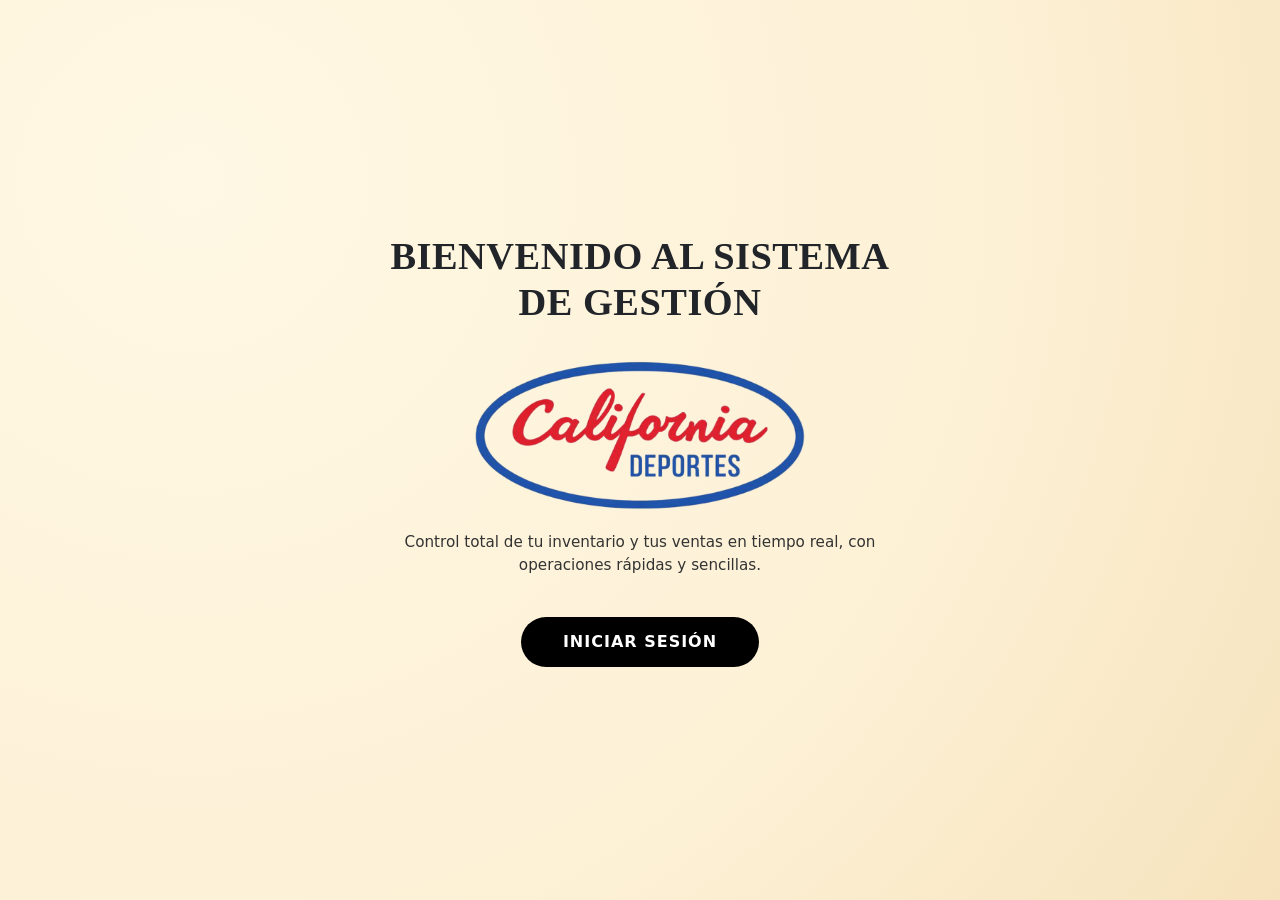
==== MiWebAPI/MiWebAPI/wwwroot/bienvenida.html @ e5561f26 "feat: estructura inicial del proyecto con frontend conectado a la API" ====
<!doctype html>
<html lang="es">
<head>
    <meta charset="utf-8">
    <meta name="viewport" content="width=device-width, initial-scale=1">
    <title>Bienvenido | Deportes California</title>
    <link href="https://cdn.jsdelivr.net/npm/bootstrap@5.3.3/dist/css/bootstrap.min.css" rel="stylesheet">
    <link rel="stylesheet" href="css/styles.css">
</head>
<body class="landing-body">
    <h1 class="landing-title">BIENVENIDO AL SISTEMA<br>DE GESTIÓN</h1>
    <img src="img/logo.png" alt="California Deportes" class="landing-logo">
    <p class="landing-text">Control total de tu inventario y tus ventas en tiempo real, con operaciones rápidas y sencillas.</p>
    <a href="login.html" class="btn-landing">INICIAR SESIÓN</a>
</body>
</html>
---- MiWebAPI/MiWebAPI/wwwroot/css/styles.css ----
*, *::before, *::after {
    box-sizing: border-box;
    margin: 0;
    padding: 0;
}

/* Cuerpo principal abarcando toda la pantalla con el fondo geométrico de Figma */
body.figma-login-body {
    background-color: #dcdde6; /* Color de respaldo por si la imagen tarda en cargar */
    background-image: url('../img/fondo.jpg'); /* Asegúrate de que esta ruta apunte a tu imagen de fondo */
    background-size: cover;
    background-position: center;
    background-repeat: no-repeat;
    min-height: 100vh;
    width: 100%;
    margin: 0;
    overflow-x: hidden;
    display: flex;
    flex-direction: column;
    justify-content: flex-start;
    align-items: center;
    font-family: system-ui, -apple-system, sans-serif;
}

/* Franja superior teal del login */
.login-header {
    width: 100%;
    background-color: #17a2b8;
    color: white;
    text-align: center;
    font-weight: bold;
    padding: 16px 0;
    font-size: 1.2rem;
    letter-spacing: 1px;
    box-shadow: 0 2px 5px rgba(0, 0, 0, 0.2);
}

/* Contenedor principal que se acopla al fondo sin parecer tarjeta flotante */
/* Asegura que el contenedor central sea totalmente transparente */
.login-card-figma {
    width: 100%;
    max-width: 100%;
    background: transparent !important; /* Elimina el fondo blanco */
    border: none !important;
    box-shadow: none !important;
    display: flex;
    flex-direction: column;
    align-items: center;
}


/* Cuerpo interno centrado */
.figma-body {
    width: 100%;
    padding: 20px 40px;
    display: flex;
    flex-direction: column;
    align-items: center;
}

/* Logotipo central */
.figma-logo {
    width: 320px;
    max-width: 85%;
    height: auto;
    margin-bottom: 40px;
    margin-top: 60px;
}

/* Formulario */
.figma-form {
    width: 100%;
    max-width: 450px;
    display: flex;
    flex-direction: column;
    align-items: center;
}

/* Grupos de inputs integrados */
.figma-input-group {
    width: 100%;
    margin-bottom: 30px;
}

    .figma-input-group input {
        width: 100%;
        border: none;
        border-bottom: 2px solid #444;
        background: transparent;
        padding: 10px 4px;
        font-size: 1.1rem;
        color: #111;
        outline: none;
    }

        .figma-input-group input:focus {
            border-bottom-color: #143275;
        }

/* Botón de acceso idéntico */
#btnLogin {
    background-color: #143275 !important;
    border: none !important;
    border-radius: 40px !important;
    padding: 14px 0;
    font-weight: bold;
    font-size: 1.05rem;
    letter-spacing: 1.5px;
    width: 75% !important;
    margin-top: 20px;
    color: white;
    box-shadow: 0 4px 15px rgba(20, 50, 117, 0.4);
    cursor: pointer;
    transition: background-color 0.2s ease;
}

#btnLogin:hover {
        background-color: #1b3f94 !important;
   }

/* ==========================================
   DASHBOARD FIGMA ESTILOS (DEPORTES CALIFORNIA)
   ========================================== */

body.dashboard-body {
    background-color: #a8e5eb; /* Fondo celeste claro exacto del diseño */
    min-height: 100vh;
    padding-bottom: 80px; /* Espacio para que el menú flotante inferior no tape contenido */
    font-family: system-ui, -apple-system, sans-serif;
}

/* Header Teal con Bordes e Iconos */
.figma-header {
    background-color: #17a2b8;
    color: white;
    height: 60px;
    border-bottom: 3px solid #000;
}

.header-logo-container {
    width: 40px;
    height: 40px;
    background: white;
    border-radius: 50%;
    display: flex;
    align-items: center;
    justify-content: center;
    overflow: hidden;
}

.header-logo {
    width: 90%;
    height: auto;
}

/* Banner Principal "HOME - DASHBOARD" */
.dash-banner {
    background-color: #4b83c4; /* Azul del banner de Figma */
    color: #000;
    font-size: 1.8rem;
    font-weight: 800;
    text-align: center;
    padding: 1.2rem;
    border: 3px solid #000;
    border-radius: 12px;
    box-shadow: 0 4px 6px rgba(0, 0, 0, 0.1);
    letter-spacing: 1px;
}

/* Tarjetas Métricas con Borde Negro Estilo Figma */
.metric-card {
    background-color: #ffffff;
    border: 3px solid #000;
    border-radius: 14px;
    padding: 1rem 1.2rem;
    color: #000;
    box-shadow: 0 4px 8px rgba(0, 0, 0, 0.08);
}

.metric-card-lg {
    padding: 1.5rem;
}

.metric-title {
    font-weight: 700;
    font-size: 1.1rem;
    color: #111;
}

.metric-value {
    font-size: 2.5rem;
    font-weight: 800;
    line-height: 1;
}

.metric-value-lg {
    font-size: 4rem;
    font-weight: 800;
    line-height: 1;
}

.metric-icon {
    font-size: 3rem;
    color: #222;
}

.metric-icon-lg {
    font-size: 4.5rem;
    color: #222;
}

/* Lista de Movimientos */
.movimientos-list .list-group-item {
    font-size: 1.05rem;
    border-color: #ccc !important;
}

/* Menú de Navegación Flotante Inferior */
.bottom-nav {
    position: fixed;
    bottom: 10px;
    left: 50%;
    width: min(420px, calc(100% - 20px));
    transform: translateX(-50%);
    background-color: #ffffff;
    border: 2px solid #000;
    border-radius: 20px;
    padding: 6px 20px;
    display: flex;
    justify-content: space-around;
    gap: 10px;
    box-shadow: 0 6px 16px rgba(0, 0, 0, 0.2);
    z-index: 1000;
}

.bottom-nav .nav-item {
        display: flex;
        flex-direction: column;
        align-items: center;
        text-decoration: none;
        color: #555;
        font-weight: 700;
        font-size: 0.75rem;
        transition: color 0.2s ease;
        padding: 0 12px;
    }

.bottom-nav .nav-item i {
            font-size: 1.4rem;
        }

.bottom-nav .nav-item.active,
.bottom-nav .nav-item:hover {
            color: #000;
        }
/* ==========================================
   ESTILOS GESTIÓN DE INVENTARIO (FIGMA)
   ========================================== */

/* Píldoras de Búsqueda y Categoría */
.custom-input-pill {
    background-color: #ffffff;
    border: 2px solid #000;
    border-radius: 50px;
    padding: 4px 16px;
    box-shadow: 0 2px 4px rgba(0, 0, 0, 0.05);
}

/* Botones Verdes de Acción */
.btn-action-green {
    background-color: #3b8e61 !important; /* Verde exacto de Figma */
    color: #ffffff !important;
    border: 2px solid #000 !important;
    border-radius: 50px !important;
    padding: 10px 16px;
    font-size: 0.95rem;
    letter-spacing: 0.5px;
    box-shadow: 0 3px 6px rgba(0, 0, 0, 0.15);
    transition: transform 0.1s ease, background-color 0.2s ease;
}

    .btn-action-green:hover {
        background-color: #2e704c !important;
        transform: translateY(-1px);
    }

/* Contenedor de Tabla con Borde */
.table-card {
    background-color: #ffffff;
    border: 3px solid #000;
    border-radius: 16px;
    box-shadow: 0 4px 10px rgba(0, 0, 0, 0.1);
}

/* Estilos de la Tabla Custom */
.custom-inv-table th {
    border-bottom: 2px solid #000 !important;
    font-weight: 800;
    font-size: 0.9rem;
    letter-spacing: 0.5px;
    padding-bottom: 12px;
}

.custom-inv-table td {
    border-bottom: 1px solid #d1d5db;
    padding: 12px 8px;
    font-size: 0.95rem;
}

.custom-inv-table tbody tr:last-child td {
    border-bottom: none;
}

/* Imágenes pequeñas dentro de la tabla */
.table-img {
    width: 55px;
    height: 55px;
    object-fit: contain;
}

/* ==========================================
   COMPONENTES COMUNES (formularios, venta, perfil)
   ========================================== */
.dashboard-content { max-width: 1200px; margin-inline: auto; }
.dash-banner { font-size: clamp(1.2rem, 3vw, 1.8rem); }
.figma-header a { color: #fff; text-decoration: none; }
.figma-header h1 { font-size: clamp(.75rem, 2.2vw, 1.05rem); min-width: 0; }

.form-card { background: #fff; border: 3px solid #000; border-radius: 16px; padding: 1.5rem; box-shadow: 0 4px 10px rgba(0,0,0,.1); }
.field-label { font-weight: 700; font-size: .85rem; margin: 0 0 .25rem .6rem; }
.pill-field { border: 2px solid #000 !important; border-radius: 50px !important; padding: .45rem 1rem !important; background: #fff; box-shadow: none !important; }
textarea.pill-field { border-radius: 16px !important; }

.btn-pill { border: 2px solid #000; border-radius: 50px; font-weight: 700; padding: .55rem 1.4rem; color: #fff; letter-spacing: .5px; box-shadow: 0 3px 6px rgba(0,0,0,.15); }
.btn-pill:hover, .btn-pill:focus { color: #fff; filter: brightness(.9); }
.btn-pill:disabled { opacity: .6; }
.btn-blue { background: #143275; }
.btn-green { background: #3b8e61; }
.btn-red { background: #c0392b; }
.btn-orange, .btn-orange:hover, .btn-orange:focus { background: #f39c12; color: #000; }

.img-preview { width: 100%; max-width: 220px; aspect-ratio: 1; border: 2px dashed #000; border-radius: 12px; display: flex; align-items: center; justify-content: center; background: #fff; overflow: hidden; cursor: pointer; text-align: center; font-weight: 700; margin: 0; }
.img-preview img { width: 100%; height: 100%; object-fit: contain; }
.detail-img { width: 100%; max-width: 260px; aspect-ratio: 1; object-fit: contain; }

/* Registrar venta */
.sale-panel { background: #fff; border: 3px solid #000; border-radius: 16px; padding: 1rem; height: 100%; }
.scroll-list { max-height: 55vh; overflow-y: auto; padding-right: 4px; }
.prod-row, .cart-row { display: flex; align-items: center; gap: .7rem; background: #d9d9d9; border: 2px solid #000; border-radius: 10px; padding: .4rem .6rem; margin-bottom: .5rem; }
.prod-row { cursor: pointer; }
.prod-row:hover { background: #c3e4e8; }
.prod-row.agotado { opacity: .5; cursor: not-allowed; }
.prod-row img, .cart-row img { width: 48px; height: 48px; object-fit: contain; background: #fff; border-radius: 8px; flex-shrink: 0; }
.qty-box { display: flex; align-items: center; gap: .35rem; font-weight: 700; }
.qty-box button { width: 26px; height: 26px; border: 2px solid #000; border-radius: 6px; background: #fff; font-weight: 800; line-height: 1; padding: 0; }

/* Confirmar venta */
.total-box { background: #f39c12; border: 3px solid #000; border-radius: 14px; padding: 1rem; text-align: center; font-weight: 800; }
.total-box .monto { font-size: 2rem; line-height: 1.1; }
.pay-btn { width: 100%; border: 3px solid #000; border-radius: 14px; padding: .9rem; color: #fff; font-weight: 800; display: flex; flex-direction: column; align-items: center; gap: .2rem; }
.pay-btn i { font-size: 1.8rem; }
.pay-btn.transferencia { background: #1f8fe0; }
.pay-btn.efectivo { background: #2fb344; }
.pay-btn.sel { outline: 5px solid #000; outline-offset: 2px; }

/* Perfil */
.perfil-fila { display: flex; align-items: center; justify-content: space-between; gap: 1rem; border-bottom: 2px solid #444; padding: .6rem .2rem; }

/* Avisos flotantes */
.toast-zone { position: fixed; top: 70px; right: 12px; z-index: 2000; display: flex; flex-direction: column; gap: 8px; max-width: calc(100% - 24px); }

/* Bienvenida */
body.landing-body { min-height: 100vh; display: flex; flex-direction: column; align-items: center; justify-content: center; text-align: center; padding: 2rem 1.2rem; font-family: system-ui, -apple-system, sans-serif; background: radial-gradient(circle at 15% 20%, #fff8e4, #fdf1d6 60%, #f6e3bd); }
.landing-title { font-family: Georgia, "Times New Roman", serif; font-weight: 800; font-size: clamp(1.5rem, 4.5vw, 2.4rem); letter-spacing: .5px; }
.landing-logo { width: min(340px, 80%); margin: 1.2rem 0; }
.landing-text { max-width: 480px; font-size: .95rem; color: #333; }
.btn-landing { background: #000; color: #fff; border-radius: 50px; padding: .8rem 2.6rem; font-weight: 700; letter-spacing: 1px; text-decoration: none; margin-top: 1.5rem; }
.btn-landing:hover { background: #222; color: #fff; }
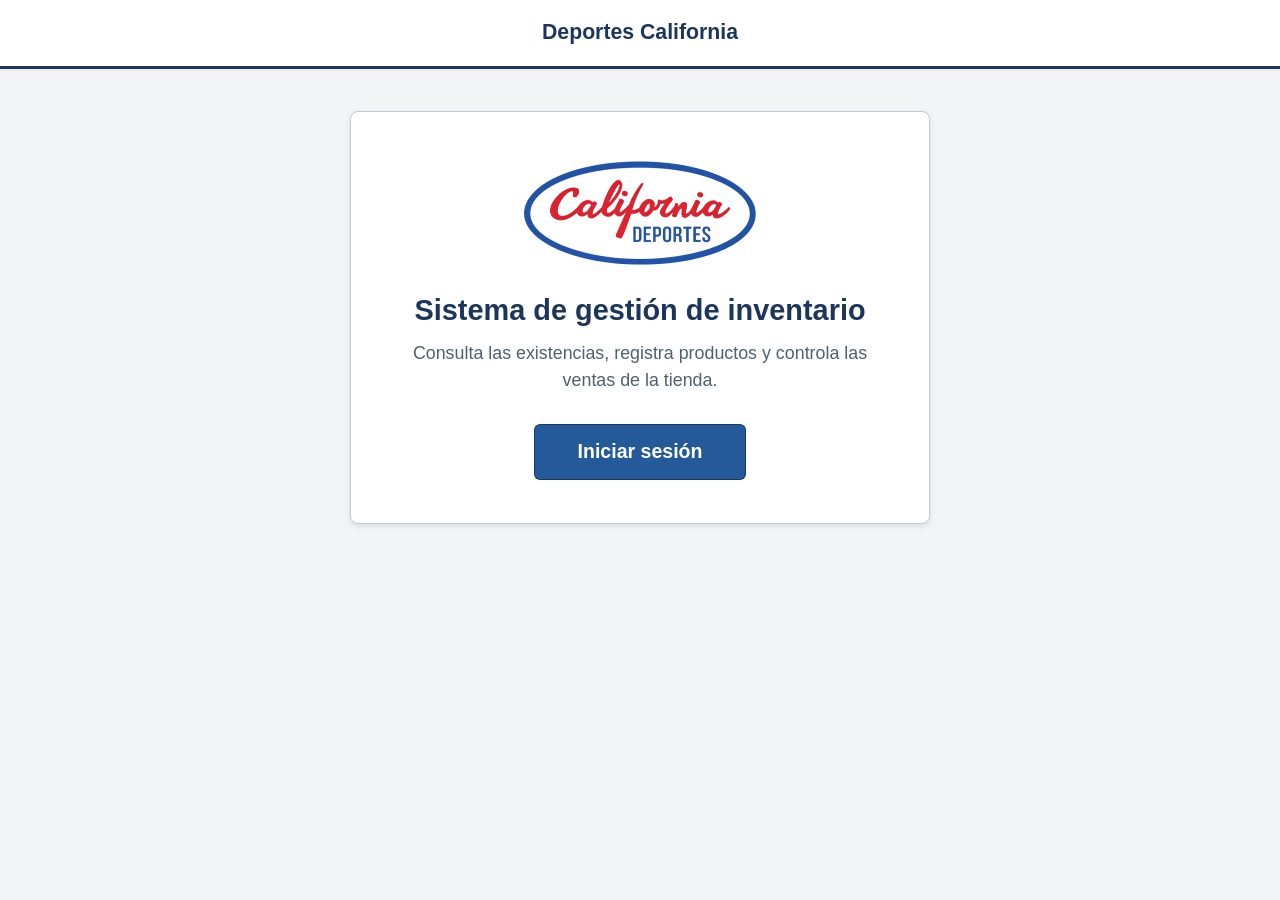
==== commit 141a232a: "feat: rediseña la interfaz, adapta a celular y guarda imágenes en la base de datos" ====
--- a/MiWebAPI/MiWebAPI/wwwroot/bienvenida.html
+++ b/MiWebAPI/MiWebAPI/wwwroot/bienvenida.html
@@ -4,13 +4,17 @@
     <meta charset="utf-8">
     <meta name="viewport" content="width=device-width, initial-scale=1">
     <title>Bienvenido | Deportes California</title>
+    <link rel="icon" href="img/logo.png">
     <link href="https://cdn.jsdelivr.net/npm/bootstrap@5.3.3/dist/css/bootstrap.min.css" rel="stylesheet">
     <link rel="stylesheet" href="css/styles.css">
 </head>
 <body class="landing-body">
-    <h1 class="landing-title">BIENVENIDO AL SISTEMA<br>DE GESTIÓN</h1>
-    <img src="img/logo.png" alt="California Deportes" class="landing-logo">
-    <p class="landing-text">Control total de tu inventario y tus ventas en tiempo real, con operaciones rápidas y sencillas.</p>
-    <a href="login.html" class="btn-landing">INICIAR SESIÓN</a>
+    <header class="login-header">Deportes California</header>
+    <main class="landing-main">
+        <img src="img/logo.png" alt="Deportes California" class="login-logo">
+        <h1>Sistema de gestión de inventario</h1>
+        <p>Consulta las existencias, registra productos y controla las ventas de la tienda.</p>
+        <a href="login.html" class="btn btn-pill btn-blue btn-grande">Iniciar sesión</a>
+    </main>
 </body>
 </html>
--- a/MiWebAPI/MiWebAPI/wwwroot/css/styles.css
+++ b/MiWebAPI/MiWebAPI/wwwroot/css/styles.css
@@ -1,378 +1,255 @@
-*, *::before, *::after {
-    box-sizing: border-box;
-    margin: 0;
-    padding: 0;
-}
-
-/* Cuerpo principal abarcando toda la pantalla con el fondo geométrico de Figma */
-body.figma-login-body {
-    background-color: #dcdde6; /* Color de respaldo por si la imagen tarda en cargar */
-    background-image: url('../img/fondo.jpg'); /* Asegúrate de que esta ruta apunte a tu imagen de fondo */
-    background-size: cover;
-    background-position: center;
-    background-repeat: no-repeat;
-    min-height: 100vh;
-    width: 100%;
-    margin: 0;
-    overflow-x: hidden;
-    display: flex;
-    flex-direction: column;
-    justify-content: flex-start;
-    align-items: center;
-    font-family: system-ui, -apple-system, sans-serif;
-}
-
-/* Franja superior teal del login */
-.login-header {
-    width: 100%;
-    background-color: #17a2b8;
-    color: white;
-    text-align: center;
-    font-weight: bold;
-    padding: 16px 0;
-    font-size: 1.2rem;
-    letter-spacing: 1px;
-    box-shadow: 0 2px 5px rgba(0, 0, 0, 0.2);
-}
-
-/* Contenedor principal que se acopla al fondo sin parecer tarjeta flotante */
-/* Asegura que el contenedor central sea totalmente transparente */
-.login-card-figma {
-    width: 100%;
-    max-width: 100%;
-    background: transparent !important; /* Elimina el fondo blanco */
-    border: none !important;
-    box-shadow: none !important;
-    display: flex;
-    flex-direction: column;
-    align-items: center;
-}
-
-
-/* Cuerpo interno centrado */
-.figma-body {
-    width: 100%;
-    padding: 20px 40px;
-    display: flex;
-    flex-direction: column;
-    align-items: center;
-}
-
-/* Logotipo central */
-.figma-logo {
-    width: 320px;
-    max-width: 85%;
-    height: auto;
-    margin-bottom: 40px;
-    margin-top: 60px;
-}
-
-/* Formulario */
-.figma-form {
-    width: 100%;
-    max-width: 450px;
-    display: flex;
-    flex-direction: column;
-    align-items: center;
-}
-
-/* Grupos de inputs integrados */
-.figma-input-group {
-    width: 100%;
-    margin-bottom: 30px;
-}
-
-    .figma-input-group input {
-        width: 100%;
-        border: none;
-        border-bottom: 2px solid #444;
-        background: transparent;
-        padding: 10px 4px;
-        font-size: 1.1rem;
-        color: #111;
-        outline: none;
+/* =====================================================================
+   Deportes California - Estilo sobrio y de fácil lectura
+   Texto grande, alto contraste, botones amplios y sin adornos.
+   ===================================================================== */
+:root {
+    --azul-oscuro: #1b365d;
+    --azul: #245a9a;
+    --azul-hover: #1b4a82;
+    --verde: #2f6f3e;
+    --verde-hover: #265a33;
+    --rojo: #a93226;
+    --rojo-hover: #8c2a20;
+    --fondo: #f3f4f6;
+    --borde: #c3c9d2;
+    --borde-campo: #7b8794;
+    --texto: #1f2933;
+    --texto-suave: #52606d;
+}
+
+html { font-size: 17px; }
+
+body {
+    font-family: "Segoe UI", Arial, Helvetica, sans-serif;
+    color: var(--texto);
+    background-color: var(--fondo);
+    line-height: 1.5;
+}
+
+body.dashboard-body { min-height: 100vh; padding-bottom: 2.5rem; }
+
+a:focus-visible, button:focus-visible, input:focus-visible, select:focus-visible, textarea:focus-visible {
+    outline: 3px solid #e0a800;
+    outline-offset: 2px;
+}
+
+.rounded-pill { border-radius: 6px !important; }
+
+/* ---------- Encabezado y menú superior (navbar de Bootstrap) ---------- */
+.site-header { background: #fff; border-bottom: 3px solid var(--azul-oscuro); box-shadow: 0 1px 3px rgba(0, 0, 0, .08); }
+.site-header .navbar { padding: .5rem 0; }
+.site-header .container-xl { max-width: 1200px; }
+.site-header .navbar-toggler { border: 2px solid var(--azul-oscuro); padding: .4rem .65rem; min-height: 46px; }
+.site-brand { display: flex; align-items: center; gap: .75rem; color: var(--azul-oscuro); font-weight: 700; font-size: 1.05rem; margin-right: 1.5rem; }
+.site-brand:hover, .site-brand:focus { color: var(--azul-oscuro); }
+.site-logo { height: 48px; width: auto; }
+.site-nav { gap: .25rem; }
+.site-nav .nav-link {
+    color: var(--azul-oscuro); font-weight: 600; padding: .55rem .9rem; border-radius: 6px; border-bottom: 3px solid transparent;
+}
+.site-nav .nav-link:hover { background: #e8eef6; color: var(--azul-oscuro); }
+.site-nav .nav-link.active { background: #dbe6f4; color: var(--azul-oscuro); border-bottom-color: var(--azul); }
+.site-user { font-weight: 600; color: var(--texto); }
+.btn-salir {
+    background: #fff; color: var(--azul-oscuro); border: 1px solid var(--azul-oscuro);
+    border-radius: 6px; padding: .4rem .9rem; font-weight: 600; min-height: 42px;
+}
+.btn-salir:hover { background: var(--azul-oscuro); color: #fff; }
+@media (max-width: 991.98px) {
+    .site-nav .nav-link { padding: .8rem .9rem; font-size: 1.05rem; border-bottom-width: 0; border-left: 4px solid transparent; }
+    .site-nav .nav-link.active { border-left-color: var(--azul); }
+    .site-user { border-top: 1px solid var(--borde); padding-top: .75rem; margin-top: .5rem; }
+    .btn-salir { width: 100%; min-height: 46px; }
+}
+
+.dashboard-content { max-width: 1200px; margin-inline: auto; padding-top: 1.5rem !important; }
+
+/* ---------- Títulos de página ---------- */
+.dash-banner {
+    background: transparent; color: var(--azul-oscuro); border: 0; border-bottom: 3px solid var(--azul-oscuro);
+    border-radius: 0; box-shadow: none; text-align: left; letter-spacing: 0;
+    font-size: 1.6rem; font-weight: 700; padding: 0 0 .5rem;
+}
+
+/* ---------- Tarjetas de resumen ---------- */
+.metric-card {
+    background: #fff; color: var(--texto); border: 1px solid var(--borde); border-left: 5px solid var(--azul);
+    border-radius: 8px; padding: 1rem 1.25rem; box-shadow: 0 1px 2px rgba(0, 0, 0, .06);
+}
+.metric-card-lg { padding: 1.5rem; }
+.metric-title { font-weight: 600; font-size: 1rem; color: var(--texto-suave); }
+.metric-value { font-size: 2.2rem; font-weight: 700; line-height: 1; color: var(--azul-oscuro); }
+.metric-value-lg { font-size: 3.5rem; font-weight: 700; line-height: 1; color: var(--azul-oscuro); }
+.metric-icon { font-size: 1.8rem; color: #8a97a8; }
+.metric-icon-lg { font-size: 3.5rem; color: #8a97a8; }
+.metric-nota { color: var(--texto-suave); font-size: .92rem; margin-top: .35rem; min-height: 1.4rem; }
+.metric-alerta { border-left-color: var(--rojo); }
+.metric-alerta .metric-value, .metric-alerta .metric-icon { color: var(--rojo); }
+.metric-ok { border-left-color: var(--verde); }
+.movimientos-list .list-group-item { font-size: 1.05rem; border-color: #dde1e6 !important; }
+
+/* ---------- Botones ---------- */
+.btn-action-green {
+    background: var(--verde) !important; color: #fff !important; border: 1px solid #1f4f2b !important;
+    border-radius: 6px !important; padding: .65rem 1rem; font-weight: 600; min-height: 46px;
+    display: flex; align-items: center; justify-content: center; text-decoration: none;
+}
+.btn-action-green:hover { background: var(--verde-hover) !important; }
+
+.btn-pill {
+    border: 1px solid rgba(0, 0, 0, .35); border-radius: 6px; font-weight: 600; padding: .6rem 1.4rem;
+    color: #fff; min-height: 46px; display: inline-flex; align-items: center; justify-content: center; gap: .4rem;
+}
+.btn-pill:hover, .btn-pill:focus { color: #fff; }
+.btn-pill:disabled { opacity: .6; }
+.btn-blue, .btn-blue:active { background: var(--azul); }
+.btn-green, .btn-green:active, .btn-orange { background: var(--verde); }
+.btn-red, .btn-red:active { background: var(--rojo); }
+.btn-blue:hover, .btn-blue:focus { background: var(--azul-hover); }
+.btn-green:hover, .btn-green:focus, .btn-orange:hover { background: var(--verde-hover); }
+.btn-red:hover, .btn-red:focus { background: var(--rojo-hover); }
+.btn-grande { font-size: 1.15rem; padding: .75rem 2.5rem; }
+
+.btn-outline-dark, .btn-outline-danger { min-height: 46px; display: inline-flex; align-items: center; justify-content: center; }
+
+/* ---------- Búsqueda, filtros y formularios ---------- */
+.custom-input-pill {
+    background: #fff; border: 1px solid var(--borde-campo); border-radius: 6px; padding: 2px 10px;
+    min-height: 46px; display: flex; align-items: center;
+}
+.custom-input-pill input, .custom-input-pill select { font-size: 1rem; width: 100%; }
+.custom-input-pill:focus-within { border-color: var(--azul); box-shadow: 0 0 0 3px rgba(36, 90, 154, .25); }
+
+.form-card {
+    background: #fff; border: 1px solid var(--borde); border-radius: 8px; padding: 1.5rem;
+    box-shadow: 0 1px 3px rgba(0, 0, 0, .08);
+}
+.field-label { display: block; font-weight: 600; font-size: .95rem; margin: 0 0 .3rem; color: var(--texto); }
+.pill-field {
+    border: 1px solid var(--borde-campo) !important; border-radius: 6px !important; padding: .55rem .75rem !important;
+    background-color: #fff; font-size: 1rem; min-height: 46px; box-shadow: none !important;
+}
+textarea.pill-field { min-height: auto; }
+.pill-field:focus { border-color: var(--azul) !important; box-shadow: 0 0 0 3px rgba(36, 90, 154, .25) !important; }
+.pill-field:disabled, .pill-field[readonly] { background-color: #e9ecef; color: #3d4852; }
+
+.img-preview {
+    width: 100%; max-width: 280px; aspect-ratio: 1; border: 2px dashed var(--borde-campo); border-radius: 8px;
+    display: flex; align-items: center; justify-content: center; background: #fafbfc; color: var(--texto-suave);
+    overflow: hidden; cursor: pointer; text-align: center; font-weight: 600; margin: 0;
+}
+.img-preview img { width: 100%; height: 100%; object-fit: contain; }
+.detail-foto {
+    background: #fff; border: 1px solid var(--borde); border-radius: 8px; padding: .75rem;
+    display: flex; align-items: center; justify-content: center; min-height: 260px;
+}
+.detail-img { display: block; max-width: 100%; max-height: 440px; width: auto; height: auto; object-fit: contain; }
+.detail-img[src^="data:"] { width: 150px; }
+img[data-zoom] { cursor: zoom-in; }
+.img-ampliada { max-width: 100%; max-height: 75vh; object-fit: contain; }
+
+/* ---------- Tablas ---------- */
+.table-card { background: #fff; border: 1px solid var(--borde); border-radius: 8px; box-shadow: 0 1px 3px rgba(0, 0, 0, .08); }
+.custom-inv-table th {
+    background: #e8ecf1; color: var(--azul-oscuro); font-weight: 700; font-size: .92rem;
+    border-bottom: 2px solid var(--azul-oscuro) !important; padding: .75rem .5rem;
+}
+.custom-inv-table td { border-bottom: 1px solid #dde1e6; padding: .7rem .5rem; font-size: 1rem; }
+.custom-inv-table tbody tr:nth-child(even) { --bs-table-bg: #f7f8fa; }
+.custom-inv-table tbody tr:hover { --bs-table-bg: #e6eef8; }
+.custom-inv-table tbody tr:last-child td { border-bottom: none; }
+.table-img { width: 76px; height: 76px; object-fit: contain; background: #fff; border: 1px solid #e1e5ea; border-radius: 6px; padding: 2px; }
+
+/* ---------- Registrar venta ---------- */
+.sale-panel { background: #fff; border: 1px solid var(--borde); border-radius: 8px; padding: 1rem; height: 100%; box-shadow: 0 1px 3px rgba(0, 0, 0, .08); }
+.scroll-list { max-height: 55vh; overflow-y: auto; padding-right: 4px; }
+.prod-row, .cart-row {
+    display: flex; align-items: center; gap: .75rem; background: #fff; border: 1px solid var(--borde);
+    border-radius: 6px; padding: .5rem .65rem; margin-bottom: .5rem;
+}
+.prod-row { cursor: pointer; }
+.prod-row:hover { background: #eaf1f9; border-color: var(--azul); }
+.prod-row.agotado { opacity: .55; cursor: not-allowed; background: #f0f0f0; }
+.prod-row img, .cart-row img { width: 52px; height: 52px; object-fit: contain; background: #fff; border-radius: 6px; flex-shrink: 0; }
+.qty-box { display: flex; align-items: center; gap: .45rem; font-weight: 700; }
+.qty-box button {
+    width: 36px; height: 36px; border: 1px solid var(--borde-campo); border-radius: 6px; background: #fff;
+    font-weight: 700; font-size: 1.15rem; line-height: 1; padding: 0;
+}
+.qty-box button:hover { background: #e6eef8; }
+
+/* ---------- Confirmar venta ---------- */
+.total-box { background: var(--azul-oscuro); color: #fff; border-radius: 8px; padding: 1rem; text-align: center; font-weight: 600; }
+.total-box .monto { font-size: 2.2rem; line-height: 1.1; font-weight: 700; }
+.pay-btn {
+    width: 100%; border: 2px solid transparent; border-radius: 8px; padding: .9rem; color: #fff; font-weight: 700;
+    display: flex; flex-direction: column; align-items: center; gap: .2rem; font-size: 1rem;
+}
+.pay-btn i { font-size: 1.7rem; }
+.pay-btn.transferencia { background: var(--azul); }
+.pay-btn.efectivo { background: var(--verde); }
+.pay-btn:hover { filter: brightness(.92); }
+.pay-btn.sel { border-color: #000; box-shadow: 0 0 0 3px #fff, 0 0 0 6px var(--azul-oscuro); }
+.pay-btn.sel::after { content: "\2714  Seleccionado"; font-size: .85rem; font-weight: 600; }
+
+/* ---------- Perfil, avisos y ventanas ---------- */
+.perfil-fila { display: flex; align-items: center; justify-content: space-between; gap: 1rem; border-bottom: 1px solid var(--borde); padding: .8rem .2rem; }
+.toast-zone { position: fixed; top: 90px; right: 12px; z-index: 2000; display: flex; flex-direction: column; gap: 8px; max-width: calc(100% - 24px); }
+.toast-zone .alert { border-width: 1px !important; border-color: rgba(0, 0, 0, .25) !important; font-size: 1rem; }
+.modal-content { border: 1px solid var(--borde) !important; border-radius: 8px !important; }
+
+/* ---------- Inicio y acceso ---------- */
+body.landing-body, body.login-body { min-height: 100vh; background-color: var(--fondo); }
+.login-header { background: #fff; color: var(--azul-oscuro); text-align: center; padding: 1rem; font-size: 1.25rem; font-weight: 700; border-bottom: 3px solid var(--azul-oscuro); box-shadow: 0 1px 3px rgba(0, 0, 0, .08); }
+.login-card, .landing-main {
+    max-width: 460px; margin: 2.5rem auto; background: #fff; border: 1px solid var(--borde); border-radius: 8px;
+    padding: 2rem; box-shadow: 0 2px 6px rgba(0, 0, 0, .1);
+}
+.landing-main { max-width: 580px; text-align: center; padding: 2.5rem 2rem; }
+.landing-main h1 { font-size: 1.7rem; font-weight: 700; color: var(--azul-oscuro); margin-bottom: .75rem; }
+.landing-main p { color: var(--texto-suave); font-size: 1.05rem; margin-bottom: 1.75rem; }
+.login-logo { display: block; max-width: 240px; width: 70%; margin: 0 auto 1.5rem; }
+.login-card h1 { font-size: 1.4rem; font-weight: 700; color: var(--azul-oscuro); text-align: center; margin-bottom: 1.25rem; }
+.login-card .btn-pill { width: 100%; font-size: 1.1rem; }
+
+@media (max-width: 700px) {
+    html { font-size: 16px; }
+    .site-logo { height: 40px; }
+    .dash-banner { font-size: 1.35rem; }
+    .login-card, .landing-main { margin: 1.25rem 1rem; padding: 1.5rem 1.25rem; }
+}
+
+/* Las listas desplegables conservan espacio para la flecha */
+select.pill-field { padding-right: 2.25rem !important; }
+
+
+/* ---------- Adaptación a celular y tablet ---------- */
+/* Carrito: la fila pasa a dos líneas cuando no cabe */
+.cart-row { flex-wrap: wrap; }
+.cart-info { flex: 1 1 140px; min-width: 0; }
+.cart-fin { display: flex; align-items: center; gap: .75rem; margin-left: auto; }
+.prod-row > div:nth-child(2) { flex: 1; min-width: 0; }
+.custom-inv-table .btn { min-height: 40px; }
+
+/* Tablas: en celular cada fila se muestra como una tarjeta con etiquetas */
+@media (max-width: 767.98px) {
+    .tabla-apilada, .tabla-apilada tbody, .tabla-apilada tr, .tabla-apilada td { display: block; width: 100%; }
+    .tabla-apilada thead { display: none; }
+    .tabla-apilada tr { border: 1px solid var(--borde); border-radius: 8px; margin-bottom: .75rem; padding: .5rem .75rem; }
+    .tabla-apilada td {
+        display: flex; justify-content: space-between; align-items: center; gap: 1rem;
+        text-align: right !important; border: 0 !important; padding: .4rem 0 !important;
     }
-
-        .figma-input-group input:focus {
-            border-bottom-color: #143275;
-        }
-
-/* Botón de acceso idéntico */
-#btnLogin {
-    background-color: #143275 !important;
-    border: none !important;
-    border-radius: 40px !important;
-    padding: 14px 0;
-    font-weight: bold;
-    font-size: 1.05rem;
-    letter-spacing: 1.5px;
-    width: 75% !important;
-    margin-top: 20px;
-    color: white;
-    box-shadow: 0 4px 15px rgba(20, 50, 117, 0.4);
-    cursor: pointer;
-    transition: background-color 0.2s ease;
-}
-
-#btnLogin:hover {
-        background-color: #1b3f94 !important;
-   }
-
-/* ==========================================
-   DASHBOARD FIGMA ESTILOS (DEPORTES CALIFORNIA)
-   ========================================== */
-
-body.dashboard-body {
-    background-color: #a8e5eb; /* Fondo celeste claro exacto del diseño */
-    min-height: 100vh;
-    padding-bottom: 80px; /* Espacio para que el menú flotante inferior no tape contenido */
-    font-family: system-ui, -apple-system, sans-serif;
-}
-
-/* Header Teal con Bordes e Iconos */
-.figma-header {
-    background-color: #17a2b8;
-    color: white;
-    height: 60px;
-    border-bottom: 3px solid #000;
-}
-
-.header-logo-container {
-    width: 40px;
-    height: 40px;
-    background: white;
-    border-radius: 50%;
-    display: flex;
-    align-items: center;
-    justify-content: center;
-    overflow: hidden;
-}
-
-.header-logo {
-    width: 90%;
-    height: auto;
-}
-
-/* Banner Principal "HOME - DASHBOARD" */
-.dash-banner {
-    background-color: #4b83c4; /* Azul del banner de Figma */
-    color: #000;
-    font-size: 1.8rem;
-    font-weight: 800;
-    text-align: center;
-    padding: 1.2rem;
-    border: 3px solid #000;
-    border-radius: 12px;
-    box-shadow: 0 4px 6px rgba(0, 0, 0, 0.1);
-    letter-spacing: 1px;
-}
-
-/* Tarjetas Métricas con Borde Negro Estilo Figma */
-.metric-card {
-    background-color: #ffffff;
-    border: 3px solid #000;
-    border-radius: 14px;
-    padding: 1rem 1.2rem;
-    color: #000;
-    box-shadow: 0 4px 8px rgba(0, 0, 0, 0.08);
-}
-
-.metric-card-lg {
-    padding: 1.5rem;
-}
-
-.metric-title {
-    font-weight: 700;
-    font-size: 1.1rem;
-    color: #111;
-}
-
-.metric-value {
-    font-size: 2.5rem;
-    font-weight: 800;
-    line-height: 1;
-}
-
-.metric-value-lg {
-    font-size: 4rem;
-    font-weight: 800;
-    line-height: 1;
-}
-
-.metric-icon {
-    font-size: 3rem;
-    color: #222;
-}
-
-.metric-icon-lg {
-    font-size: 4.5rem;
-    color: #222;
-}
-
-/* Lista de Movimientos */
-.movimientos-list .list-group-item {
-    font-size: 1.05rem;
-    border-color: #ccc !important;
-}
-
-/* Menú de Navegación Flotante Inferior */
-.bottom-nav {
-    position: fixed;
-    bottom: 10px;
-    left: 50%;
-    width: min(420px, calc(100% - 20px));
-    transform: translateX(-50%);
-    background-color: #ffffff;
-    border: 2px solid #000;
-    border-radius: 20px;
-    padding: 6px 20px;
-    display: flex;
-    justify-content: space-around;
-    gap: 10px;
-    box-shadow: 0 6px 16px rgba(0, 0, 0, 0.2);
-    z-index: 1000;
-}
-
-.bottom-nav .nav-item {
-        display: flex;
-        flex-direction: column;
-        align-items: center;
-        text-decoration: none;
-        color: #555;
-        font-weight: 700;
-        font-size: 0.75rem;
-        transition: color 0.2s ease;
-        padding: 0 12px;
-    }
-
-.bottom-nav .nav-item i {
-            font-size: 1.4rem;
-        }
-
-.bottom-nav .nav-item.active,
-.bottom-nav .nav-item:hover {
-            color: #000;
-        }
-/* ==========================================
-   ESTILOS GESTIÓN DE INVENTARIO (FIGMA)
-   ========================================== */
-
-/* Píldoras de Búsqueda y Categoría */
-.custom-input-pill {
-    background-color: #ffffff;
-    border: 2px solid #000;
-    border-radius: 50px;
-    padding: 4px 16px;
-    box-shadow: 0 2px 4px rgba(0, 0, 0, 0.05);
-}
-
-/* Botones Verdes de Acción */
-.btn-action-green {
-    background-color: #3b8e61 !important; /* Verde exacto de Figma */
-    color: #ffffff !important;
-    border: 2px solid #000 !important;
-    border-radius: 50px !important;
-    padding: 10px 16px;
-    font-size: 0.95rem;
-    letter-spacing: 0.5px;
-    box-shadow: 0 3px 6px rgba(0, 0, 0, 0.15);
-    transition: transform 0.1s ease, background-color 0.2s ease;
-}
-
-    .btn-action-green:hover {
-        background-color: #2e704c !important;
-        transform: translateY(-1px);
-    }
-
-/* Contenedor de Tabla con Borde */
-.table-card {
-    background-color: #ffffff;
-    border: 3px solid #000;
-    border-radius: 16px;
-    box-shadow: 0 4px 10px rgba(0, 0, 0, 0.1);
-}
-
-/* Estilos de la Tabla Custom */
-.custom-inv-table th {
-    border-bottom: 2px solid #000 !important;
-    font-weight: 800;
-    font-size: 0.9rem;
-    letter-spacing: 0.5px;
-    padding-bottom: 12px;
-}
-
-.custom-inv-table td {
-    border-bottom: 1px solid #d1d5db;
-    padding: 12px 8px;
-    font-size: 0.95rem;
-}
-
-.custom-inv-table tbody tr:last-child td {
-    border-bottom: none;
-}
-
-/* Imágenes pequeñas dentro de la tabla */
-.table-img {
-    width: 55px;
-    height: 55px;
-    object-fit: contain;
-}
-
-/* ==========================================
-   COMPONENTES COMUNES (formularios, venta, perfil)
-   ========================================== */
-.dashboard-content { max-width: 1200px; margin-inline: auto; }
-.dash-banner { font-size: clamp(1.2rem, 3vw, 1.8rem); }
-.figma-header a { color: #fff; text-decoration: none; }
-.figma-header h1 { font-size: clamp(.75rem, 2.2vw, 1.05rem); min-width: 0; }
-
-.form-card { background: #fff; border: 3px solid #000; border-radius: 16px; padding: 1.5rem; box-shadow: 0 4px 10px rgba(0,0,0,.1); }
-.field-label { font-weight: 700; font-size: .85rem; margin: 0 0 .25rem .6rem; }
-.pill-field { border: 2px solid #000 !important; border-radius: 50px !important; padding: .45rem 1rem !important; background: #fff; box-shadow: none !important; }
-textarea.pill-field { border-radius: 16px !important; }
-
-.btn-pill { border: 2px solid #000; border-radius: 50px; font-weight: 700; padding: .55rem 1.4rem; color: #fff; letter-spacing: .5px; box-shadow: 0 3px 6px rgba(0,0,0,.15); }
-.btn-pill:hover, .btn-pill:focus { color: #fff; filter: brightness(.9); }
-.btn-pill:disabled { opacity: .6; }
-.btn-blue { background: #143275; }
-.btn-green { background: #3b8e61; }
-.btn-red { background: #c0392b; }
-.btn-orange, .btn-orange:hover, .btn-orange:focus { background: #f39c12; color: #000; }
-
-.img-preview { width: 100%; max-width: 220px; aspect-ratio: 1; border: 2px dashed #000; border-radius: 12px; display: flex; align-items: center; justify-content: center; background: #fff; overflow: hidden; cursor: pointer; text-align: center; font-weight: 700; margin: 0; }
-.img-preview img { width: 100%; height: 100%; object-fit: contain; }
-.detail-img { width: 100%; max-width: 260px; aspect-ratio: 1; object-fit: contain; }
-
-/* Registrar venta */
-.sale-panel { background: #fff; border: 3px solid #000; border-radius: 16px; padding: 1rem; height: 100%; }
-.scroll-list { max-height: 55vh; overflow-y: auto; padding-right: 4px; }
-.prod-row, .cart-row { display: flex; align-items: center; gap: .7rem; background: #d9d9d9; border: 2px solid #000; border-radius: 10px; padding: .4rem .6rem; margin-bottom: .5rem; }
-.prod-row { cursor: pointer; }
-.prod-row:hover { background: #c3e4e8; }
-.prod-row.agotado { opacity: .5; cursor: not-allowed; }
-.prod-row img, .cart-row img { width: 48px; height: 48px; object-fit: contain; background: #fff; border-radius: 8px; flex-shrink: 0; }
-.qty-box { display: flex; align-items: center; gap: .35rem; font-weight: 700; }
-.qty-box button { width: 26px; height: 26px; border: 2px solid #000; border-radius: 6px; background: #fff; font-weight: 800; line-height: 1; padding: 0; }
-
-/* Confirmar venta */
-.total-box { background: #f39c12; border: 3px solid #000; border-radius: 14px; padding: 1rem; text-align: center; font-weight: 800; }
-.total-box .monto { font-size: 2rem; line-height: 1.1; }
-.pay-btn { width: 100%; border: 3px solid #000; border-radius: 14px; padding: .9rem; color: #fff; font-weight: 800; display: flex; flex-direction: column; align-items: center; gap: .2rem; }
-.pay-btn i { font-size: 1.8rem; }
-.pay-btn.transferencia { background: #1f8fe0; }
-.pay-btn.efectivo { background: #2fb344; }
-.pay-btn.sel { outline: 5px solid #000; outline-offset: 2px; }
-
-/* Perfil */
-.perfil-fila { display: flex; align-items: center; justify-content: space-between; gap: 1rem; border-bottom: 2px solid #444; padding: .6rem .2rem; }
-
-/* Avisos flotantes */
-.toast-zone { position: fixed; top: 70px; right: 12px; z-index: 2000; display: flex; flex-direction: column; gap: 8px; max-width: calc(100% - 24px); }
-
-/* Bienvenida */
-body.landing-body { min-height: 100vh; display: flex; flex-direction: column; align-items: center; justify-content: center; text-align: center; padding: 2rem 1.2rem; font-family: system-ui, -apple-system, sans-serif; background: radial-gradient(circle at 15% 20%, #fff8e4, #fdf1d6 60%, #f6e3bd); }
-.landing-title { font-family: Georgia, "Times New Roman", serif; font-weight: 800; font-size: clamp(1.5rem, 4.5vw, 2.4rem); letter-spacing: .5px; }
-.landing-logo { width: min(340px, 80%); margin: 1.2rem 0; }
-.landing-text { max-width: 480px; font-size: .95rem; color: #333; }
-.btn-landing { background: #000; color: #fff; border-radius: 50px; padding: .8rem 2.6rem; font-weight: 700; letter-spacing: 1px; text-decoration: none; margin-top: 1.5rem; }
-.btn-landing:hover { background: #222; color: #fff; }
+    .tabla-apilada td::before { content: attr(data-label); font-weight: 700; color: var(--texto-suave); text-align: left; flex-shrink: 0; }
+    .tabla-apilada td[data-label=""] { justify-content: center; }
+    .tabla-apilada .table-img { width: 120px; height: 120px; }
+    .tabla-apilada td[data-label=""]::before, .tabla-apilada td[colspan]::before { content: none; }
+    .tabla-apilada td[colspan] { display: block; text-align: center !important; }
+}
+
+/* ---------- Ficha del producto ---------- */
+.producto-nombre { font-size: 1.7rem; font-weight: 700; color: var(--azul-oscuro); margin-bottom: 1rem; }
+.producto-precio, .producto-stock { font-size: 2rem; font-weight: 700; line-height: 1.1; }
+.producto-precio { color: var(--azul-oscuro); }
+.producto-datos dt { font-weight: 600; color: var(--texto-suave); }
+.producto-datos dd { font-weight: 600; margin-bottom: .5rem; }
